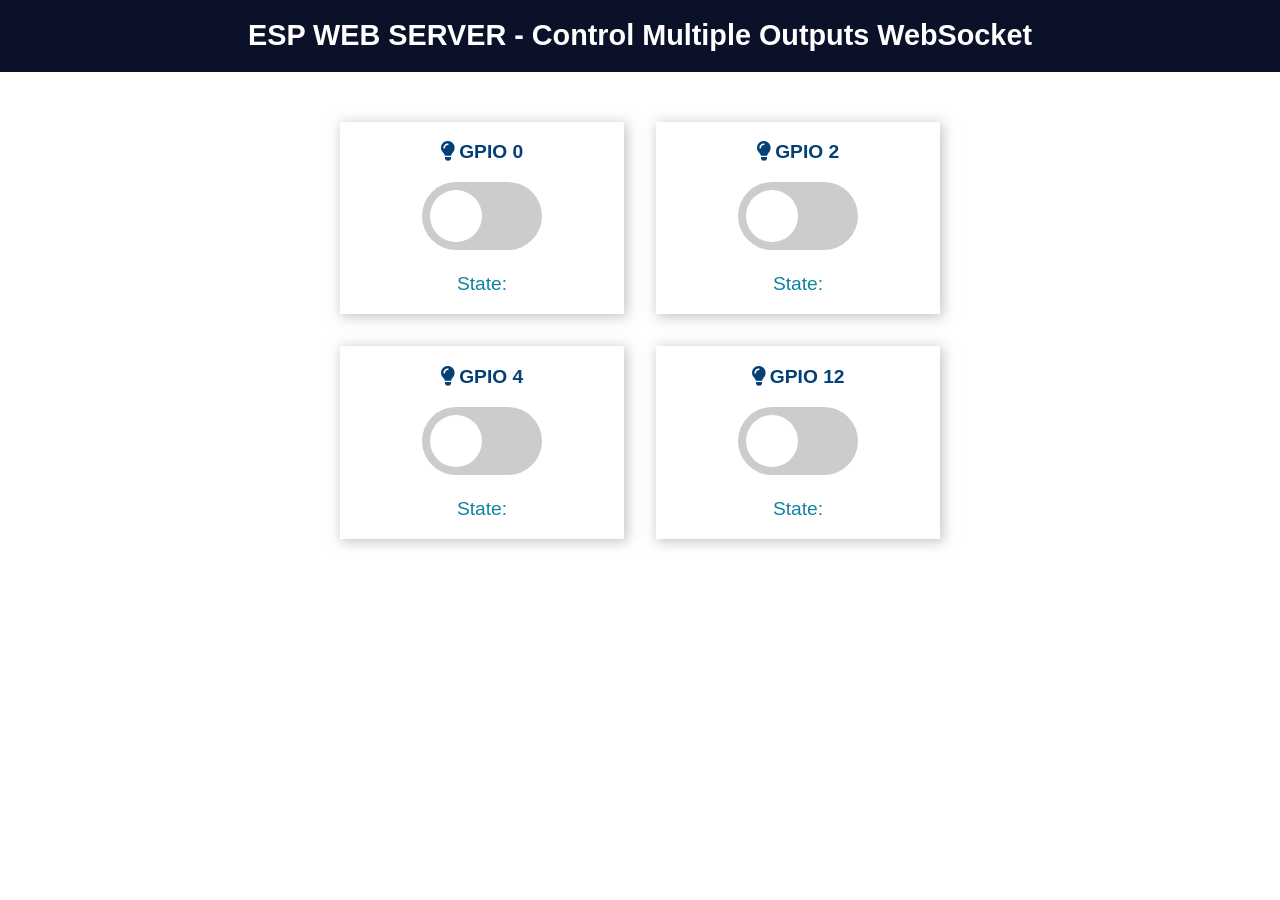
==== data/index.html @ f55d4ac0 "HTTP_OTA_Update" ====
<!DOCTYPE HTML>
<html>

<head>
    <title>ESP IOT DASHBOARD</title>
    <meta name="viewport" content="width=device-width, initial-scale=1">
    <link rel="stylesheet" type="text/css" href="style.css">
    <link rel="icon" type="image/png" href="favicon.png">
    <link rel="stylesheet" href="https://use.fontawesome.com/releases/v5.7.2/css/all.css" integrity="sha384-fnmOCqbTlWIlj8LyTjo7mOUStjsKC4pOpQbqyi7RrhN7udi9RwhKkMHpvLbHG9Sr" crossorigin="anonymous">
</head>

<body>
    <div class="topnav">
        <h1>ESP WEB SERVER - Control Multiple Outputs WebSocket</h1>
    </div>
    <div class="content">
        <div class="card-grid">
            <div class="card">
                <p class="card-title"><i class="fas fa-lightbulb"></i> GPIO 0</p>
                <label class="switch">
                <input type="checkbox" onchange="toggleCheckbox(this)" id="0">
                <span class="slider"></span>
            </label>
                <p class="state">State: <span id="0s"></span></p>
            </div>
            <div class="card">
                <p class="card-title"><i class="fas fa-lightbulb"></i> GPIO 2</p>
                <label class="switch">
                <input type="checkbox" onchange="toggleCheckbox(this)" id="2">
                <span class="slider"></span>
            </label>
                <p class="state">State: <span id="2s"></span></p>
            </div>
            <div class="card">
                <p class="card-title"><i class="fas fa-lightbulb"></i> GPIO 4</p>
                <label class="switch">
                <input type="checkbox" onchange="toggleCheckbox(this)" id="4">
                <span class="slider"></span>
            </label>
                <p class="state">State: <span id="4s"></span></p>
            </div>
            <div class="card">
                <p class="card-title"><i class="fas fa-lightbulb"></i> GPIO 12</p>
                <label class="switch">
                <input type="checkbox" onchange="toggleCheckbox(this)" id="12">
                <span class="slider"></span>
            </label>
                <p class="state">State: <span id="12s"></span></p>
            </div>
        </div>
    </div>
    <script src="/script.js"></script>
</body>

</html>
---- data/style.css ----
html {
    font-family: Arial, Helvetica, sans-serif;
    text-align: center;
}

h1 {
    font-size: 1.8rem;
    color: white;
}

.topnav {
    overflow: hidden;
    background-color: #0A1128;
}

body {
    margin: 0;
}

.content {
    padding: 50px;
}

.card-grid {
    max-width: 600px;
    margin: 0 auto;
    display: grid;
    gap: 2rem;
    grid-template-columns: repeat(auto-fit, minmax(200px, 1fr));
}

.card {
    background-color: white;
    box-shadow: 2px 2px 12px 1px rgba(140, 140, 140, .5);
}

.card-title {
    font-size: 1.2rem;
    font-weight: bold;
    color: #034078
}

.state {
    font-size: 1.2rem;
    color: #1282A2;
}

.switch {
    position: relative;
    display: inline-block;
    width: 120px;
    height: 68px
}

.switch input {
    display: none
}

.slider {
    position: absolute;
    top: 0;
    left: 0;
    right: 0;
    bottom: 0;
    background-color: #ccc;
    border-radius: 50px
}

.slider:before {
    position: absolute;
    content: "";
    height: 52px;
    width: 52px;
    left: 8px;
    bottom: 8px;
    background-color: #fff;
    -webkit-transition: .4s;
    transition: .4s;
    border-radius: 50px;
}

input:checked+.slider {
    background-color: #b30000;
}

input:checked+.slider:before {
    -webkit-transform: translateX(52px);
    -ms-transform: translateX(52px);
    transform: translateX(52px);
}
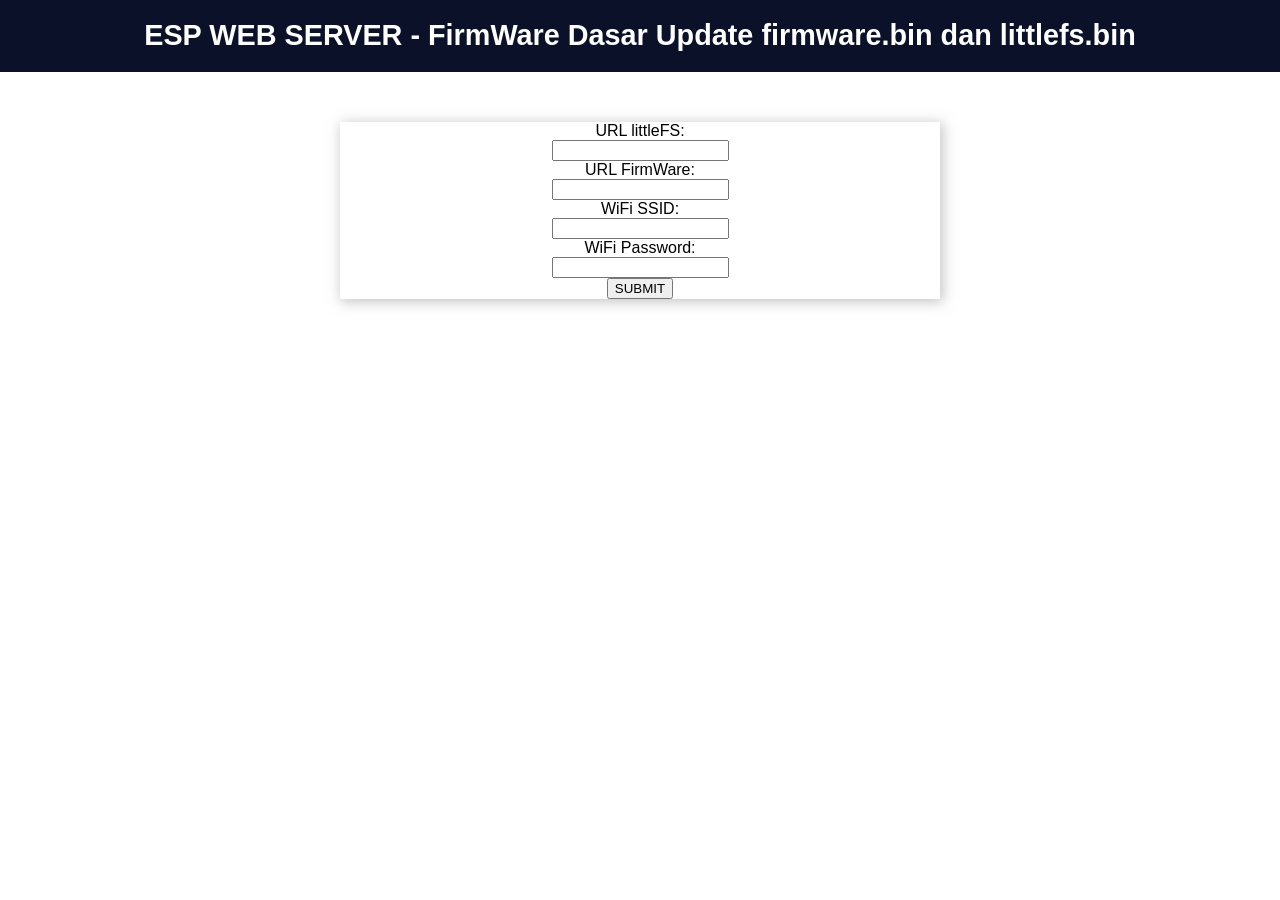
==== commit fab26d38: "update 28-11-2022" ====
--- a/data/index.html
+++ b/data/index.html
@@ -1,55 +1,37 @@
-<!DOCTYPE HTML>
+<!DOCTYPE html>
 <html>
 
 <head>
-    <title>ESP IOT DASHBOARD</title>
-    <meta name="viewport" content="width=device-width, initial-scale=1">
-    <link rel="stylesheet" type="text/css" href="style.css">
-    <link rel="icon" type="image/png" href="favicon.png">
-    <link rel="stylesheet" href="https://use.fontawesome.com/releases/v5.7.2/css/all.css" integrity="sha384-fnmOCqbTlWIlj8LyTjo7mOUStjsKC4pOpQbqyi7RrhN7udi9RwhKkMHpvLbHG9Sr" crossorigin="anonymous">
+    <title>FirmWare Dasar</title>
+    <meta name="viewport" content="width=device-width, initial-scale=1" />
+    <link rel="stylesheet" type="text/css" href="style.css" />
+    <link rel="icon" type="image/png" href="favicon.png" />
+    <link rel="stylesheet" href="https://use.fontawesome.com/releases/v5.7.2/css/all.css" integrity="sha384-fnmOCqbTlWIlj8LyTjo7mOUStjsKC4pOpQbqyi7RrhN7udi9RwhKkMHpvLbHG9Sr" crossorigin="anonymous" />
 </head>
 
 <body>
     <div class="topnav">
-        <h1>ESP WEB SERVER - Control Multiple Outputs WebSocket</h1>
+        <h1>
+            ESP WEB SERVER - FirmWare Dasar Update firmware.bin dan littlefs.bin
+        </h1>
     </div>
     <div class="content">
         <div class="card-grid">
             <div class="card">
-                <p class="card-title"><i class="fas fa-lightbulb"></i> GPIO 0</p>
-                <label class="switch">
-                <input type="checkbox" onchange="toggleCheckbox(this)" id="0">
-                <span class="slider"></span>
-            </label>
-                <p class="state">State: <span id="0s"></span></p>
-            </div>
-            <div class="card">
-                <p class="card-title"><i class="fas fa-lightbulb"></i> GPIO 2</p>
-                <label class="switch">
-                <input type="checkbox" onchange="toggleCheckbox(this)" id="2">
-                <span class="slider"></span>
-            </label>
-                <p class="state">State: <span id="2s"></span></p>
-            </div>
-            <div class="card">
-                <p class="card-title"><i class="fas fa-lightbulb"></i> GPIO 4</p>
-                <label class="switch">
-                <input type="checkbox" onchange="toggleCheckbox(this)" id="4">
-                <span class="slider"></span>
-            </label>
-                <p class="state">State: <span id="4s"></span></p>
-            </div>
-            <div class="card">
-                <p class="card-title"><i class="fas fa-lightbulb"></i> GPIO 12</p>
-                <label class="switch">
-                <input type="checkbox" onchange="toggleCheckbox(this)" id="12">
-                <span class="slider"></span>
-            </label>
-                <p class="state">State: <span id="12s"></span></p>
+                <form action="/submit" method="get">
+                    <label for="UrlFS">URL littleFS:</label><br />
+                    <input type="text" id="UrlFS" name="UrlFS" value="" /><br />
+                    <label for="UrlFirm">URL FirmWare:</label><br />
+                    <input type="text" id="UrlFirm" name="UrlFirm" value="" /><br />
+                    <label for="WiFiSSID">WiFi SSID:</label><br />
+                    <input type="text" id="WiFiSSID" name="WiFiSSID" value="" /><br />
+                    <label for="WiFiPass">WiFi Password:</label><br />
+                    <input type="text" id="WiFiPass" name="WiFiPass" value="" /><br />
+                    <input type="submit" value="SUBMIT" />
+                </form>
             </div>
         </div>
     </div>
-    <script src="/script.js"></script>
 </body>
 
 </html>
--- a/data/style.css
+++ b/data/style.css
@@ -10,7 +10,7 @@
 
 .topnav {
     overflow: hidden;
-    background-color: #0A1128;
+    background-color: #0a1128;
 }
 
 body {
@@ -31,29 +31,29 @@
 
 .card {
     background-color: white;
-    box-shadow: 2px 2px 12px 1px rgba(140, 140, 140, .5);
+    box-shadow: 2px 2px 12px 1px rgba(140, 140, 140, 0.5);
 }
 
 .card-title {
     font-size: 1.2rem;
     font-weight: bold;
-    color: #034078
+    color: #034078;
 }
 
 .state {
     font-size: 1.2rem;
-    color: #1282A2;
+    color: #1282a2;
 }
 
 .switch {
     position: relative;
     display: inline-block;
     width: 120px;
-    height: 68px
+    height: 68px;
 }
 
 .switch input {
-    display: none
+    display: none;
 }
 
 .slider {
@@ -63,7 +63,7 @@
     right: 0;
     bottom: 0;
     background-color: #ccc;
-    border-radius: 50px
+    border-radius: 50px;
 }
 
 .slider:before {
@@ -74,8 +74,8 @@
     left: 8px;
     bottom: 8px;
     background-color: #fff;
-    -webkit-transition: .4s;
-    transition: .4s;
+    -webkit-transition: 0.4s;
+    transition: 0.4s;
     border-radius: 50px;
 }
 
@@ -87,4 +87,11 @@
     -webkit-transform: translateX(52px);
     -ms-transform: translateX(52px);
     transform: translateX(52px);
+}
+
+.form {
+    position: fixed;
+    display: none;
+    width: 120px;
+    height: 68px;
 }
